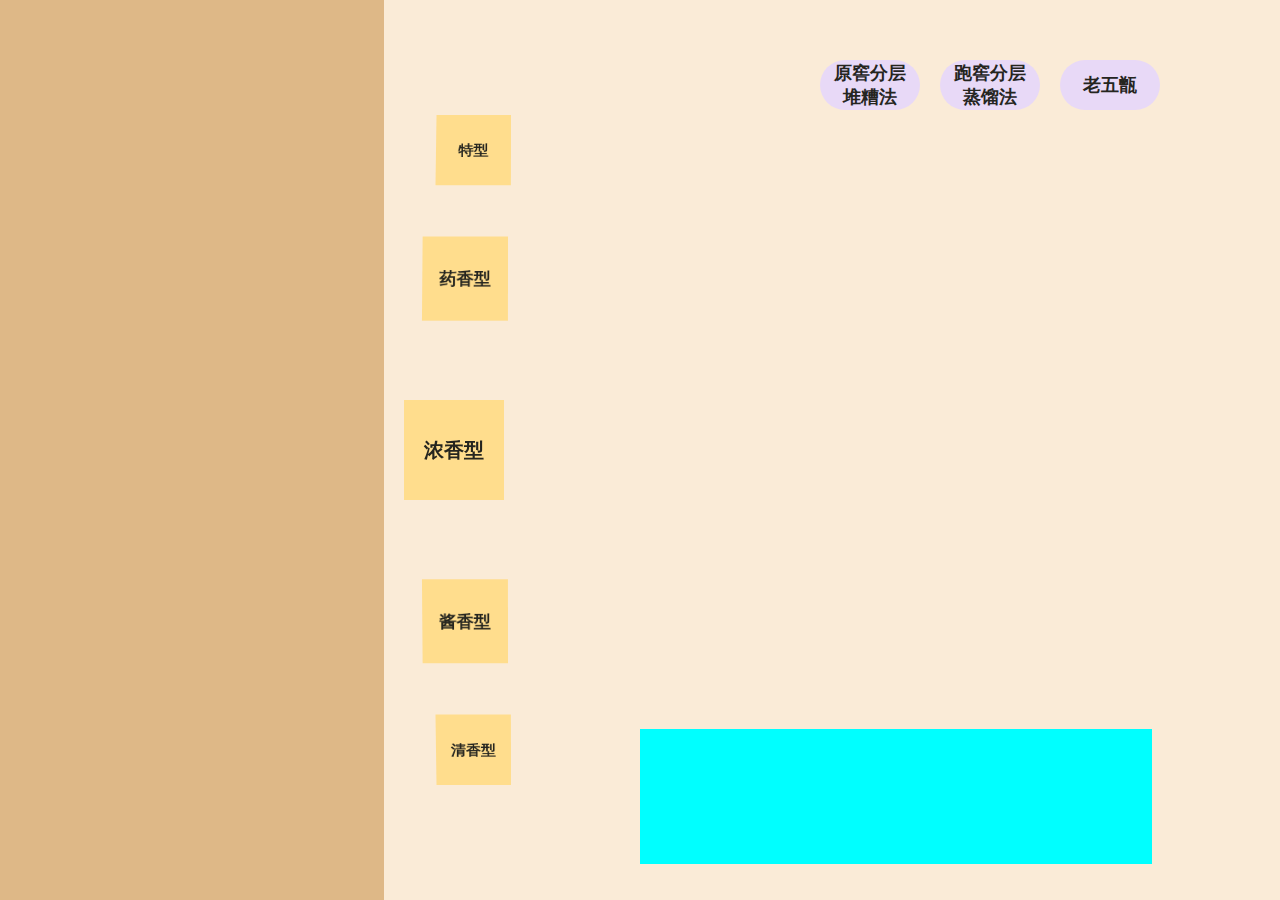
==== index.html @ ced0c1be "Update index.html" ====
<!DOCTYPE html>
<html lang="en">

<head>
    <meta charset="UTF-8">
    <meta http-equiv="X-UA-Compatible" content="IE=edge">
    <meta name="viewport" content="width=device-width, initial-scale=1.0">
    <title></title>
    <script src="https://d3js.org/d3.v5.min.js"></script>
    <script src="https://unpkg.com/swiper@8/swiper-bundle.min.js"> </script>
    <link rel="stylesheet" href="https://unpkg.com/swiper@8/swiper-bundle.min.css">
    <link rel="stylesheet" href="flow.css">
</head>

<style>

</style>

<body>
    <div class="wine">
        <div class="left">
        </div>
        <div class="swiperCon">
            <div class="swiperA">
                <div class="swiper-wrapper">
                    <div class="flow swiper-slide">
                        <div class="container">
                            <div class="swiper" id="swiper1">
                                <div class="swiper-wrapper" id="swiper-wrapper1">
                                    <div class="swiper-slide swiper-slide1">
                                        <div class="box">浓香型</div>
                                    </div>
                                    <div class="swiper-slide swiper-slide1">
                                        <div class="box">酱香型</div>
                                    </div>
                                    <div class="swiper-slide swiper-slide1">
                                        <div class="box">清香型</div>
                                    </div>
                                    <div class="swiper-slide swiper-slide1">
                                        <div class="box">米香型</div>
                                    </div>
                                    <div class="swiper-slide swiper-slide1">
                                        <div class="box">芝麻香型</div>
                                    </div>
                                    <div class="swiper-slide swiper-slide1">
                                        <div class="box">兼香型</div>
                                    </div>
                                    <div class="swiper-slide swiper-slide1">
                                        <div class="box">豉香型</div>
                                    </div>
                                    <div class="swiper-slide swiper-slide1">
                                        <div class="box">老白干型</div>
                                    </div>
                                    <div class="swiper-slide swiper-slide1">
                                        <div class="box">馥郁香型</div>
                                    </div>
                                    <div class="swiper-slide swiper-slide1">
                                        <div class="box">凤香型</div>
                                    </div>
                                    <div class="swiper-slide swiper-slide1">
                                        <div class="box">特型</div>
                                    </div>
                                    <div class="swiper-slide swiper-slide1">
                                        <div class="box">药香型</div>
                                    </div>
                                </div>
                            </div>
                        </div>
                        <div class="process">
                            <div class="describe"></div>
                        </div>
                    </div>
                    <div class="chord swiper-slide">
                    </div>
                </div>
                <div class="swiper-pagination"></div>
            </div>
        </div>
    </div>
</body>

<script src="flow.js"></script>


</html>
---- flow.css ----
* {
    margin: 0;
    padding: 0;
}

.wine {
    display: flex;
    justify-content: center;
    align-items: center;
    background-color: burlywood;
}

.left {
    width: 30vw;
    height: 100vh;
}

.swiperCon {
    width: 70vw;
    height: 100vh;
    overflow: hidden;
}

.swiperA {
    width: 70vw;
    height: 100vh;
}

.flow {
    position: relative;
    display: flex;
    justify-content: space-between;
    align-items: center;
    width: 70vw;
    height: 100vh;
    background-color: antiquewhite;
}

.process {
    position: relative;
    display: flex;
    justify-content: center;
    flex-direction: column;
    width: calc(70vw);
    height: calc(100vh);
    background-color: antiquewhite;
}

.psvg {
    z-index: 100;
}

.sort {
    z-index: 1000;
    display: flex;
    position: absolute;
    right: 100px;
    top: 60px;
}

.sort1 {
    width: 100px;
    height: 50px;
    margin-right: 20px;
    background-color: rgb(232, 217, 247);
    border-radius: 30px;
    display: flex;
    align-items: center;
    justify-content: center;
    text-align: center;
    font-size: 18px;
    font-family: "楷体";
    font-weight: bold;
    color: rgb(37, 37, 31);
    cursor: pointer;
}

.describe {
    position: absolute;
    display: flex;
    align-items: center;
    justify-content: center;
    width: 40vw;
    height: 15vh;
    left: 20vw;
    bottom: 4vh;
    background-color: aqua;
    font-size: 18px;
    text-indent: 36px;
    font-family: "楷体";
    font-weight: bold;
    transition: all 0.5s;
}

.container {
    width: 20vw;
    position: absolute;
    left: 20px;
}

.swiper {
    width: 20vw;
    height: 80vh;
}

.swiper-slide1 {
    display: flex;
    align-items: center;
}

.box {
    height: 100px;
    width: 100px;
    background-color: rgb(255, 221, 141);
    display: flex;
    align-items: center;
    justify-content: center;
    text-align: center;
    font-size: 20px;
    font-family: "楷体";
    font-weight: bold;
    color: rgb(37, 37, 31);
    cursor: pointer;
}

.chord {
    height: 100vh;
    width: 70vw;
    background-color: aquamarine;
}

.shortM,
.longM,
.line {
    fill: none;
    stroke: #4a4a4a;
    stroke-width: 1px;
}

.scircle {
    fill: #4682b4;
    stroke: #4a4a4a;
}

.dot {
    fill: white;
    stroke: steelblue;
    stroke-width: 1.5px;
}

.dot.main {
    fill: steelblue;
    stroke: steelblue;
    opacity: 0.5;
}

.active {
    cursor: pointer;
}

.step {
    font-size: 16px;
    color: bisque;
    font-family: "楷体";
    font-weight: bold;
}

.step.main {
    font-size: 18px;

}

.chord {
    display: flex;
    align-items: center;
    justify-content: center;
}

.links {
    fill: none;
    stroke: black;
    stroke-width: 1px;
}
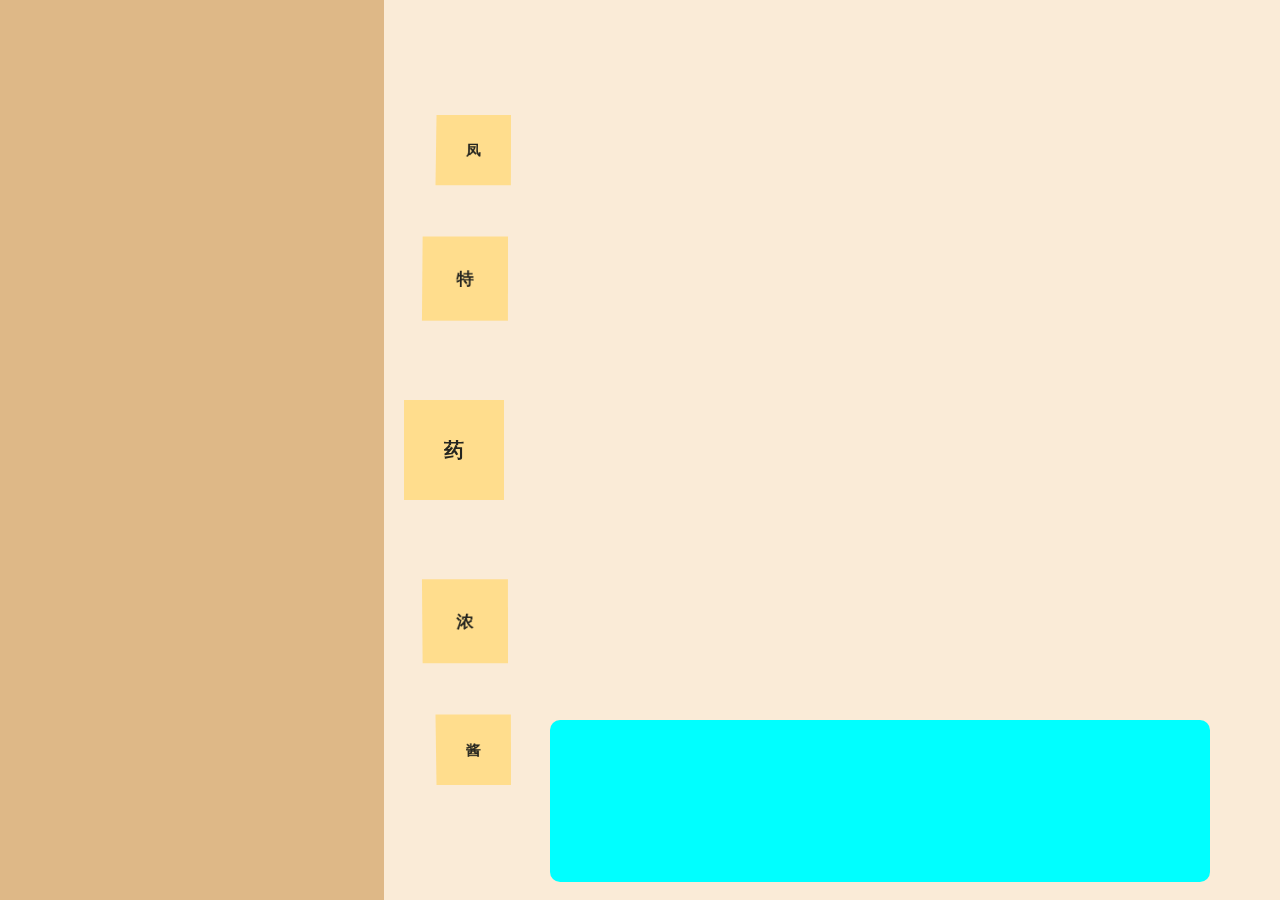
==== commit 596f5cee: "Update index.html" ====
--- a/index.html
+++ b/index.html
@@ -28,40 +28,40 @@
                             <div class="swiper" id="swiper1">
                                 <div class="swiper-wrapper" id="swiper-wrapper1">
                                     <div class="swiper-slide swiper-slide1">
-                                        <div class="box">浓香型</div>
+                                        <div class="box">浓</div>
                                     </div>
                                     <div class="swiper-slide swiper-slide1">
-                                        <div class="box">酱香型</div>
+                                        <div class="box">酱</div>
                                     </div>
                                     <div class="swiper-slide swiper-slide1">
-                                        <div class="box">清香型</div>
+                                        <div class="box">清</div>
                                     </div>
                                     <div class="swiper-slide swiper-slide1">
-                                        <div class="box">米香型</div>
+                                        <div class="box">米</div>
                                     </div>
                                     <div class="swiper-slide swiper-slide1">
-                                        <div class="box">芝麻香型</div>
+                                        <div class="box">芝</div>
                                     </div>
                                     <div class="swiper-slide swiper-slide1">
-                                        <div class="box">兼香型</div>
+                                        <div class="box">兼</div>
                                     </div>
                                     <div class="swiper-slide swiper-slide1">
-                                        <div class="box">豉香型</div>
+                                        <div class="box">豉</div>
                                     </div>
                                     <div class="swiper-slide swiper-slide1">
-                                        <div class="box">老白干型</div>
+                                        <div class="box">白</div>
                                     </div>
                                     <div class="swiper-slide swiper-slide1">
-                                        <div class="box">馥郁香型</div>
+                                        <div class="box">馥</div>
                                     </div>
                                     <div class="swiper-slide swiper-slide1">
-                                        <div class="box">凤香型</div>
+                                        <div class="box">凤</div>
                                     </div>
                                     <div class="swiper-slide swiper-slide1">
-                                        <div class="box">特型</div>
+                                        <div class="box">特</div>
                                     </div>
                                     <div class="swiper-slide swiper-slide1">
-                                        <div class="box">药香型</div>
+                                        <div class="box">药</div>
                                     </div>
                                 </div>
                             </div>
--- a/flow.css
+++ b/flow.css
@@ -56,6 +56,7 @@
     position: absolute;
     right: 100px;
     top: 60px;
+    animation: appear 0.5s;
 }
 
 .sort1 {
@@ -80,16 +81,17 @@
     display: flex;
     align-items: center;
     justify-content: center;
-    width: 40vw;
-    height: 15vh;
-    left: 20vw;
-    bottom: 4vh;
+    padding: 0 10px;
+    border-radius: 10px;
+    width: 50vw;
+    height: 18vh;
+    left: 13vw;
+    bottom: 2vh;
     background-color: aqua;
     font-size: 18px;
     text-indent: 36px;
     font-family: "楷体";
     font-weight: bold;
-    transition: all 0.5s;
 }
 
 .container {
@@ -150,12 +152,15 @@
 
 .dot.main {
     fill: steelblue;
-    stroke: steelblue;
+    stroke: white;
     opacity: 0.5;
 }
 
 .active {
     cursor: pointer;
+    outline-color: rgb(171, 61, 158);
+    outline-width: 2px;
+    outline-style: dashed;
 }
 
 .step {
@@ -181,3 +186,13 @@
     stroke: black;
     stroke-width: 1px;
 }
+
+@keyframes appear {
+    0% {
+        opacity: 0;
+    }
+
+    100% {
+        opacity: 1;
+    }
+}
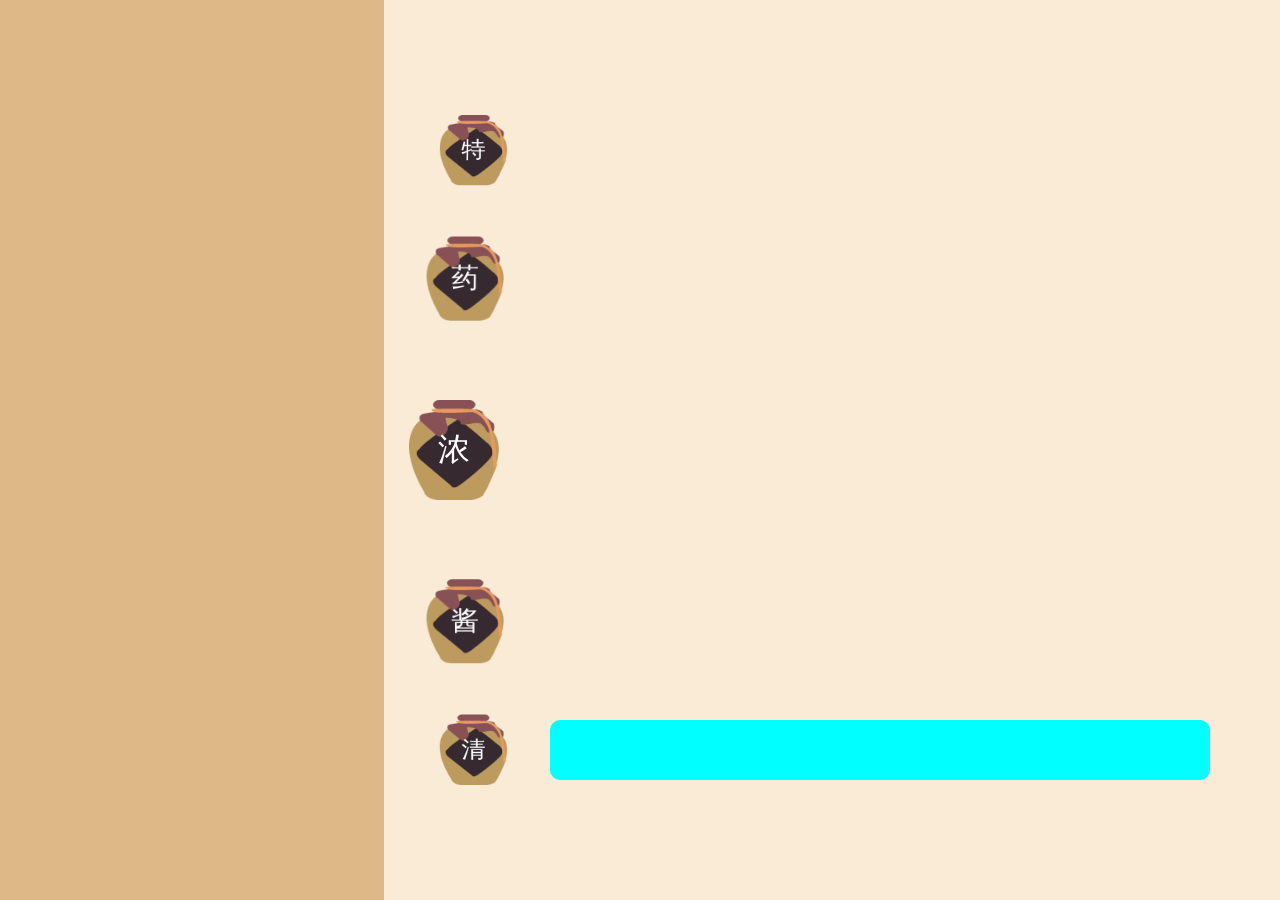
==== commit 11603ebf: "Update index.html" ====
--- a/index.html
+++ b/index.html
@@ -79,6 +79,7 @@
     </div>
 </body>
 
+<script src="chord.js"></script>
 <script src="flow.js"></script>
 
 
--- a/flow.css
+++ b/flow.css
@@ -33,7 +33,7 @@
     align-items: center;
     width: 70vw;
     height: 100vh;
-    background-color: antiquewhite;
+    background-color: #e5ddd7;
 }
 
 .process {
@@ -81,12 +81,12 @@
     display: flex;
     align-items: center;
     justify-content: center;
-    padding: 0 10px;
+    padding: 5px 10px;
     border-radius: 10px;
     width: 50vw;
-    height: 18vh;
+    min-height: 50px;
     left: 13vw;
-    bottom: 2vh;
+    top: 80vh;
     background-color: aqua;
     font-size: 18px;
     text-indent: 36px;
@@ -113,15 +113,18 @@
 .box {
     height: 100px;
     width: 100px;
-    background-color: rgb(255, 221, 141);
+    /* background-color: rgb(255, 221, 141); */
+    background-image: url(./material/jar.png);
+    background-size: 90px;
+    background-repeat: no-repeat;
+    background-position: 50% 50%;
     display: flex;
     align-items: center;
     justify-content: center;
     text-align: center;
-    font-size: 20px;
-    font-family: "楷体";
-    font-weight: bold;
-    color: rgb(37, 37, 31);
+    font-size: 32px;
+    font-family: "楷体";
+    color: white;
     cursor: pointer;
 }
 
@@ -140,27 +143,20 @@
 }
 
 .scircle {
-    fill: #4682b4;
+    fill: #80d1c8;
     stroke: #4a4a4a;
 }
 
 .dot {
     fill: white;
-    stroke: steelblue;
-    stroke-width: 1.5px;
+    stroke: #80d1c8;
+    stroke-width: 2px;
 }
 
 .dot.main {
-    fill: steelblue;
+    fill: #80d1c8;
     stroke: white;
-    opacity: 0.5;
-}
-
-.active {
-    cursor: pointer;
-    outline-color: rgb(171, 61, 158);
-    outline-width: 2px;
-    outline-style: dashed;
+    opacity: 0.7;
 }
 
 .step {
@@ -187,6 +183,38 @@
     stroke-width: 1px;
 }
 
+.dot.main.active,
+.dot.active {
+    transform-origin: center center;
+    transform-box: fill-box;
+    cursor: pointer;
+    stroke: #01847f;
+    fill: #80d1c8;
+    stroke-width: 6px;
+    opacity: 0.5;
+    transition: all 0.5s;
+}
+
+.dot.main.active:hover,
+.dot.active:hover {
+    opacity: 1;
+    stroke-width: 7;
+    transform: scale(1.2)
+}
+
+
+.dot.active.selected,
+.dot.main.active.selected {
+    stroke: #984f31;
+    fill: burlywood;
+}
+
+.chordCir {
+    fill: burlywood;
+    stroke: rgb(110, 78, 78);
+    stroke-width: 2px;
+}
+
 @keyframes appear {
     0% {
         opacity: 0;
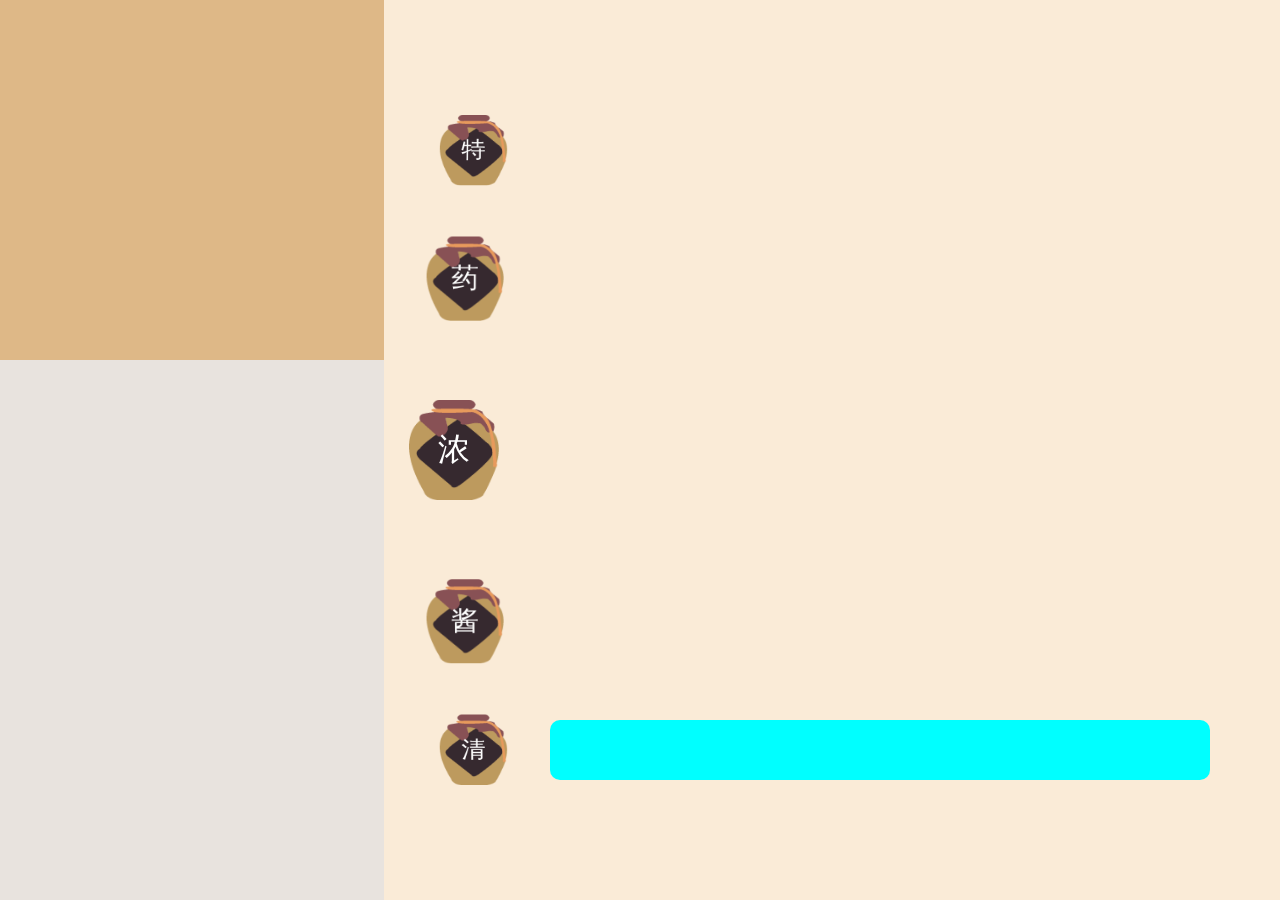
==== commit 6fbcf06f: "Add files via upload" ====
--- a/index.html
+++ b/index.html
@@ -1,86 +1,95 @@
-<!DOCTYPE html>
-<html lang="en">
-
-<head>
-    <meta charset="UTF-8">
-    <meta http-equiv="X-UA-Compatible" content="IE=edge">
-    <meta name="viewport" content="width=device-width, initial-scale=1.0">
-    <title></title>
-    <script src="https://d3js.org/d3.v5.min.js"></script>
-    <script src="https://unpkg.com/swiper@8/swiper-bundle.min.js"> </script>
-    <link rel="stylesheet" href="https://unpkg.com/swiper@8/swiper-bundle.min.css">
-    <link rel="stylesheet" href="flow.css">
-</head>
-
-<style>
-
-</style>
-
-<body>
-    <div class="wine">
-        <div class="left">
-        </div>
-        <div class="swiperCon">
-            <div class="swiperA">
-                <div class="swiper-wrapper">
-                    <div class="flow swiper-slide">
-                        <div class="container">
-                            <div class="swiper" id="swiper1">
-                                <div class="swiper-wrapper" id="swiper-wrapper1">
-                                    <div class="swiper-slide swiper-slide1">
-                                        <div class="box">浓</div>
-                                    </div>
-                                    <div class="swiper-slide swiper-slide1">
-                                        <div class="box">酱</div>
-                                    </div>
-                                    <div class="swiper-slide swiper-slide1">
-                                        <div class="box">清</div>
-                                    </div>
-                                    <div class="swiper-slide swiper-slide1">
-                                        <div class="box">米</div>
-                                    </div>
-                                    <div class="swiper-slide swiper-slide1">
-                                        <div class="box">芝</div>
-                                    </div>
-                                    <div class="swiper-slide swiper-slide1">
-                                        <div class="box">兼</div>
-                                    </div>
-                                    <div class="swiper-slide swiper-slide1">
-                                        <div class="box">豉</div>
-                                    </div>
-                                    <div class="swiper-slide swiper-slide1">
-                                        <div class="box">白</div>
-                                    </div>
-                                    <div class="swiper-slide swiper-slide1">
-                                        <div class="box">馥</div>
-                                    </div>
-                                    <div class="swiper-slide swiper-slide1">
-                                        <div class="box">凤</div>
-                                    </div>
-                                    <div class="swiper-slide swiper-slide1">
-                                        <div class="box">特</div>
-                                    </div>
-                                    <div class="swiper-slide swiper-slide1">
-                                        <div class="box">药</div>
-                                    </div>
-                                </div>
-                            </div>
-                        </div>
-                        <div class="process">
-                            <div class="describe"></div>
-                        </div>
-                    </div>
-                    <div class="chord swiper-slide">
-                    </div>
-                </div>
-                <div class="swiper-pagination"></div>
-            </div>
-        </div>
-    </div>
-</body>
-
-<script src="chord.js"></script>
-<script src="flow.js"></script>
-
-
-</html>
+<!DOCTYPE html>
+<html lang="en">
+
+<head>
+    <meta charset="UTF-8">
+    <meta http-equiv="X-UA-Compatible" content="IE=edge">
+    <meta name="viewport" content="width=device-width, initial-scale=1.0">
+    <title></title>
+    <script src="https://d3js.org/d3.v5.min.js"></script>
+    <script src="https://unpkg.com/swiper@8/swiper-bundle.min.js"> </script>
+    <link rel="stylesheet" href="https://unpkg.com/swiper@8/swiper-bundle.min.css">
+    <link rel="stylesheet" href="flow.css">
+</head>
+
+<style>
+
+</style>
+
+<body>
+    <div class="wine">
+        <div class="left">
+            <div class="left_zhiqu">
+                <div class="zhiqu" id="zhiqu_lprocess">
+                </div>
+                <div class="zhiqu" id="zhiqu_process">
+                </div>
+                <div class="zhiqu" id="zhiqu_rprocess">
+                </div>
+            </div>
+        </div>
+        <div class="swiperCon">
+            <div class="swiperA">
+                <div class="swiper-wrapper">
+                    <div class="flow swiper-slide">
+                        <div class="container">
+                            <div class="swiper" id="swiper1">
+                                <div class="swiper-wrapper" id="swiper-wrapper1">
+                                    <div class="swiper-slide swiper-slide1">
+                                        <div class="box">浓</div>
+                                    </div>
+                                    <div class="swiper-slide swiper-slide1">
+                                        <div class="box">酱</div>
+                                    </div>
+                                    <div class="swiper-slide swiper-slide1">
+                                        <div class="box">清</div>
+                                    </div>
+                                    <div class="swiper-slide swiper-slide1">
+                                        <div class="box">米</div>
+                                    </div>
+                                    <div class="swiper-slide swiper-slide1">
+                                        <div class="box">芝</div>
+                                    </div>
+                                    <div class="swiper-slide swiper-slide1">
+                                        <div class="box">兼</div>
+                                    </div>
+                                    <div class="swiper-slide swiper-slide1">
+                                        <div class="box">豉</div>
+                                    </div>
+                                    <div class="swiper-slide swiper-slide1">
+                                        <div class="box">白</div>
+                                    </div>
+                                    <div class="swiper-slide swiper-slide1">
+                                        <div class="box">馥</div>
+                                    </div>
+                                    <div class="swiper-slide swiper-slide1">
+                                        <div class="box">凤</div>
+                                    </div>
+                                    <div class="swiper-slide swiper-slide1">
+                                        <div class="box">特</div>
+                                    </div>
+                                    <div class="swiper-slide swiper-slide1">
+                                        <div class="box">药</div>
+                                    </div>
+                                </div>
+                            </div>
+                        </div>
+                        <div class="process">
+                            <div class="describe"></div>
+                        </div>
+                    </div>
+                    <div class="chord swiper-slide">
+                    </div>
+                </div>
+                <div class="swiper-pagination"></div>
+            </div>
+        </div>
+    </div>
+</body>
+
+<script src="zhiqu.js"></script>
+<script src="chord.js"></script>
+<script src="flow.js"></script>
+
+
+</html>--- a/flow.css
+++ b/flow.css
@@ -13,7 +13,56 @@
 .left {
     width: 30vw;
     height: 100vh;
-}
+    display: flex;
+    align-items: flex-end;
+    text-align: center;
+}
+
+.left_zhiqu {
+    display: flex;
+}
+
+.zhiqu {
+    display: flex;
+    justify-content: center;
+    flex-direction: row;
+    width: calc(30vw);
+    height: calc(60vh);
+    background-color: rgb(232, 227, 222);
+}
+
+#zhiqu_lprocess {
+    width: calc(7vw);
+    height: calc(60vh);
+}
+
+#zhiqu_process {
+    width: calc(14vw);
+    height: calc(60vh);
+}
+
+#zhiqu_rprocess {
+    display: flex;
+    width: calc(9vw);
+    height: calc(60vh);
+}
+
+.zhiqu_step {
+    fill: rgb(217, 163, 88);
+}
+
+.tooltip {
+    background: #eee;
+    box-shadow: 0 0 5px #999999;
+    color: #333;
+    font-size: 12px;
+    height: 30%;
+    margin: 10px;
+    padding: 10px;
+    text-align: center;
+    opacity: 0;
+}
+
 
 .swiperCon {
     width: 70vw;
@@ -177,7 +226,7 @@
     justify-content: center;
 }
 
-.links {
+.chordLinks {
     fill: none;
     stroke: black;
     stroke-width: 1px;
@@ -210,6 +259,7 @@
 }
 
 .chordCir {
+    z-index: 100;
     fill: burlywood;
     stroke: rgb(110, 78, 78);
     stroke-width: 2px;
@@ -223,4 +273,4 @@
     100% {
         opacity: 1;
     }
-}
+}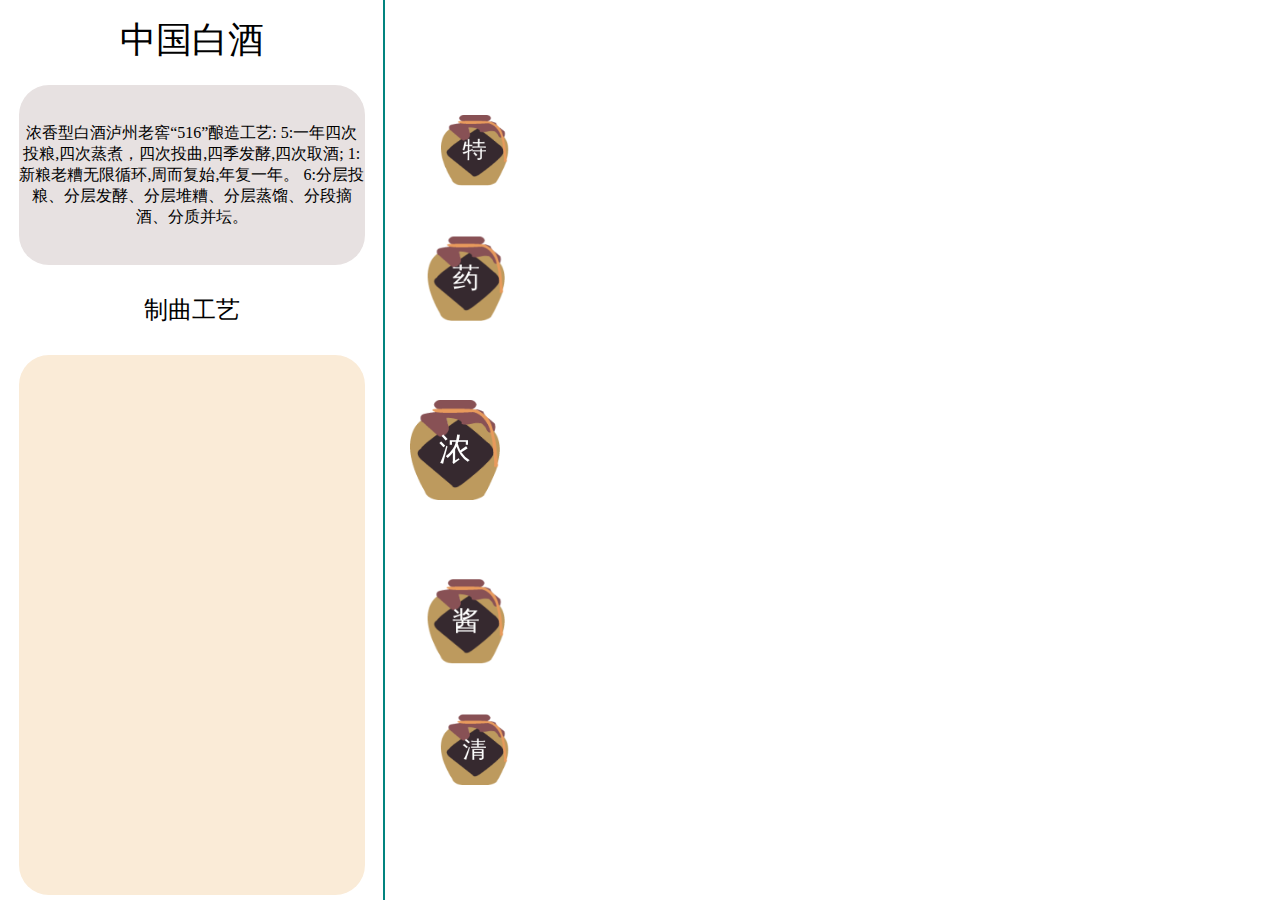
==== commit e6ee0aaf: "Add files via upload" ====
--- a/index.html
+++ b/index.html
@@ -19,12 +19,22 @@
 <body>
     <div class="wine">
         <div class="left">
+            <div class="left_top">
+                <div class="title">中国白酒</div>
+                <div class="introduction">浓香型白酒泸州老窖“516”酿造工艺:
+                    5:一年四次投粮,四次蒸煮，四次投曲,四季发酵,四次取酒;
+                    1:新粮老糟无限循环,周而复始,年复一年。
+                    6:分层投粮、分层发酵、分层堆糟、分层蒸馏、分段摘酒、分质并坛。
+                </div>
+                <div class="zhiqu_intr">
+                    制曲工艺
+                    <span></span>
+                </div>
+            </div>
             <div class="left_zhiqu">
                 <div class="zhiqu" id="zhiqu_lprocess">
                 </div>
                 <div class="zhiqu" id="zhiqu_process">
-                </div>
-                <div class="zhiqu" id="zhiqu_rprocess">
                 </div>
             </div>
         </div>
--- a/flow.css
+++ b/flow.css
@@ -3,23 +3,61 @@
     padding: 0;
 }
 
+body {
+    background-image: url(./material/background.svg);
+}
+
 .wine {
     display: flex;
     justify-content: center;
     align-items: center;
-    background-color: burlywood;
+    /* background-color: burlywood; */
 }
 
 .left {
     width: 30vw;
     height: 100vh;
     display: flex;
-    align-items: flex-end;
-    text-align: center;
+    flex-direction: column;
+    align-items: center;
+    align-content: space-around;
+    justify-content: center;
+    text-align: center;
+    border-right: #01847f 2px solid;
+}
+
+.left_top {
+    height: 40vh;
+}
+
+.title {
+    text-align: center;
+    line-height: 10vh;
+    font-size: 36px;
+    height: 10vh;
+}
+
+.introduction {
+    height: 20vh;
+    width: 27vw;
+    background-color: rgb(231, 225, 225);
+    border-radius: 30px;
+    display: flex;
+    justify-content: center;
+    align-items: center;
+}
+
+.zhiqu_intr {
+    height: 10vh;
+    line-height: 10vh;
+    font-size: x-large;
 }
 
 .left_zhiqu {
     display: flex;
+    border-radius: 30px;
+    background-color: antiquewhite;
+    margin-bottom: 10px;
 }
 
 .zhiqu {
@@ -28,7 +66,7 @@
     flex-direction: row;
     width: calc(30vw);
     height: calc(60vh);
-    background-color: rgb(232, 227, 222);
+    /* background-color: rgb(232, 227, 222); */
 }
 
 #zhiqu_lprocess {
@@ -37,29 +75,43 @@
 }
 
 #zhiqu_process {
-    width: calc(14vw);
+    width: calc(20vw);
     height: calc(60vh);
-}
-
-#zhiqu_rprocess {
-    display: flex;
-    width: calc(9vw);
-    height: calc(60vh);
+    position: relative;
+    display: flex;
+    justify-content: flex-start;
 }
 
 .zhiqu_step {
-    fill: rgb(217, 163, 88);
+    fill: rgb(255, 255, 255);
 }
 
 .tooltip {
+    position: absolute;
     background: #eee;
     box-shadow: 0 0 5px #999999;
     color: #333;
     font-size: 12px;
-    height: 30%;
     margin: 10px;
+    top: 100px;
+    right: 0;
+    text-align: center;
+    opacity: 0;
+    max-width: 100px;
+}
+
+.chord-tooltip {
+    background: #eee;
+    box-shadow: 0 0 5px #999999;
+    color: #333;
+    font-size: 12px;
+    left: 130px;
     padding: 10px;
-    text-align: center;
+    position: absolute;
+    text-align: center;
+    top: 95px;
+    z-index: 10;
+    display: block;
     opacity: 0;
 }
 
@@ -82,7 +134,7 @@
     align-items: center;
     width: 70vw;
     height: 100vh;
-    background-color: #e5ddd7;
+    /* background-color: #e5ddd7; */
 }
 
 .process {
@@ -92,7 +144,7 @@
     flex-direction: column;
     width: calc(70vw);
     height: calc(100vh);
-    background-color: antiquewhite;
+    /* background-color: antiquewhite; */
 }
 
 .psvg {
@@ -112,8 +164,9 @@
     width: 100px;
     height: 50px;
     margin-right: 20px;
-    background-color: rgb(232, 217, 247);
-    border-radius: 30px;
+    background-color: rgb(210, 207, 183);
+    border-radius: 15px;
+    border: 2px rgb(152, 147, 145) solid;
     display: flex;
     align-items: center;
     justify-content: center;
@@ -123,6 +176,10 @@
     font-weight: bold;
     color: rgb(37, 37, 31);
     cursor: pointer;
+}
+
+.sort1.sactive {
+    background-color: rgb(247, 216, 216);
 }
 
 .describe {
@@ -136,7 +193,7 @@
     min-height: 50px;
     left: 13vw;
     top: 80vh;
-    background-color: aqua;
+    /* background-color: aqua; */
     font-size: 18px;
     text-indent: 36px;
     font-family: "楷体";
@@ -162,7 +219,6 @@
 .box {
     height: 100px;
     width: 100px;
-    /* background-color: rgb(255, 221, 141); */
     background-image: url(./material/jar.png);
     background-size: 90px;
     background-repeat: no-repeat;
@@ -180,20 +236,20 @@
 .chord {
     height: 100vh;
     width: 70vw;
-    background-color: aquamarine;
+    /* background-color: aquamarine; */
 }
 
 .shortM,
 .longM,
 .line {
     fill: none;
-    stroke: #4a4a4a;
+    stroke: rgb(183, 179, 174);
     stroke-width: 1px;
 }
 
 .scircle {
     fill: #80d1c8;
-    stroke: #4a4a4a;
+    stroke: rgb(177, 173, 167);
 }
 
 .dot {
@@ -241,14 +297,14 @@
     fill: #80d1c8;
     stroke-width: 6px;
     opacity: 0.5;
-    transition: all 0.5s;
+    transition: scale 0.5s;
 }
 
 .dot.main.active:hover,
 .dot.active:hover {
     opacity: 1;
     stroke-width: 7;
-    transform: scale(1.2)
+    scale: 1.2
 }
 
 
@@ -265,6 +321,24 @@
     stroke-width: 2px;
 }
 
+.chordCir {
+    z-index: 100;
+    fill: burlywood;
+    stroke: rgb(110, 78, 78);
+    stroke-width: 2px;
+}
+
+.chordCir circle {
+    transform-box: fill-box;
+    transform-origin: center center;
+    transition: scale 0.5s;
+}
+
+.chordDetail circle:hover {
+    fill: antiquewhite;
+    scale: 1.5
+}
+
 @keyframes appear {
     0% {
         opacity: 0;
@@ -273,4 +347,33 @@
     100% {
         opacity: 1;
     }
+}
+
+/* 我加的 虽然前面也有改了的*/
+.zhiqu_dot {
+    transform-origin: center center;
+    transform-box: fill-box;
+    fill: rgb(175, 205, 185);
+
+}
+
+.zhiqu_line {
+    stroke: rgb(172, 199, 173);
+    stroke-width: 3px;
+}
+
+.zhiqu_dot.small {
+    transition: all .5s;
+}
+
+.zhiqu_dot.small:hover {
+    transform: scale(1.5);
+    stroke: #80d1c8;
+    fill: aliceblue;
+}
+
+.zhiqu_dot.small.selected {
+    transform: scale(1.5);
+    stroke: #80d1c8;
+    fill: aliceblue;
 }